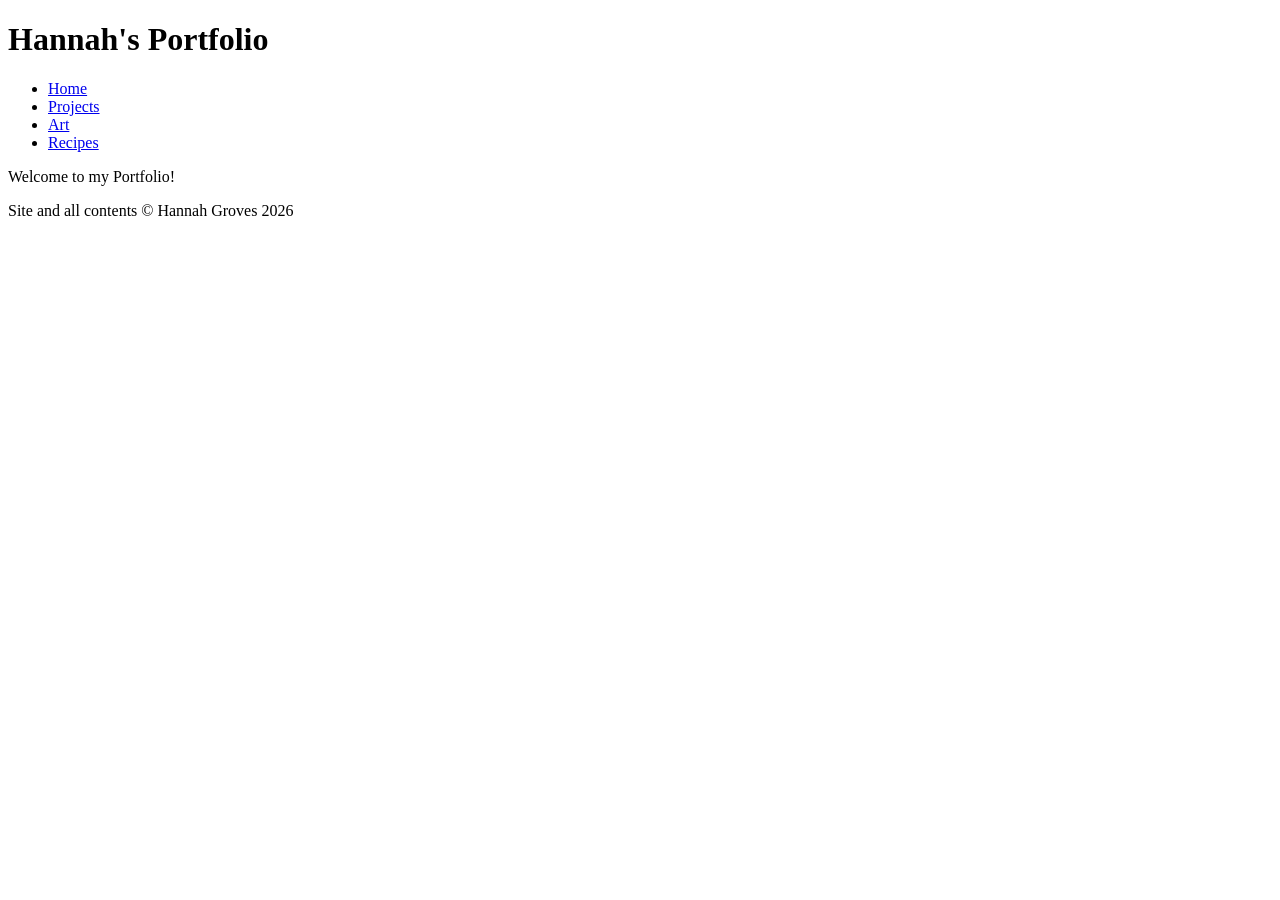
==== index.html @ c8d2fdd6 "html basics all content necessary for the code-along" ====
<!DOCTYPE html>
<html lang="en">
<head>
    <meta charset="UTF-8">
    <meta name="viewport" content="width=device-width, initial-scale=1.0">
    <title>Hannah's Portfolio</title>
</head>
<body>
    <header>
        <h1>Hannah's Portfolio</h1>
    </header>
    <nav>
        <ul>
            <li><a href="index.html">Home</a></li>
            <li><a href="projects.html">Projects</a></li>
            <li><a href="myart.html">Art</a></li>
            <li><a href="recipes.html">Recipes</a></li>
        </ul>
    </nav>
    <main>
        <p>Welcome to my Portfolio!</p>
    </main>
    <aside>

    </aside>
    <footer>
        <p>Site and all contents &copy; Hannah Groves 2026</p>
    </footer>
</body>
</html>
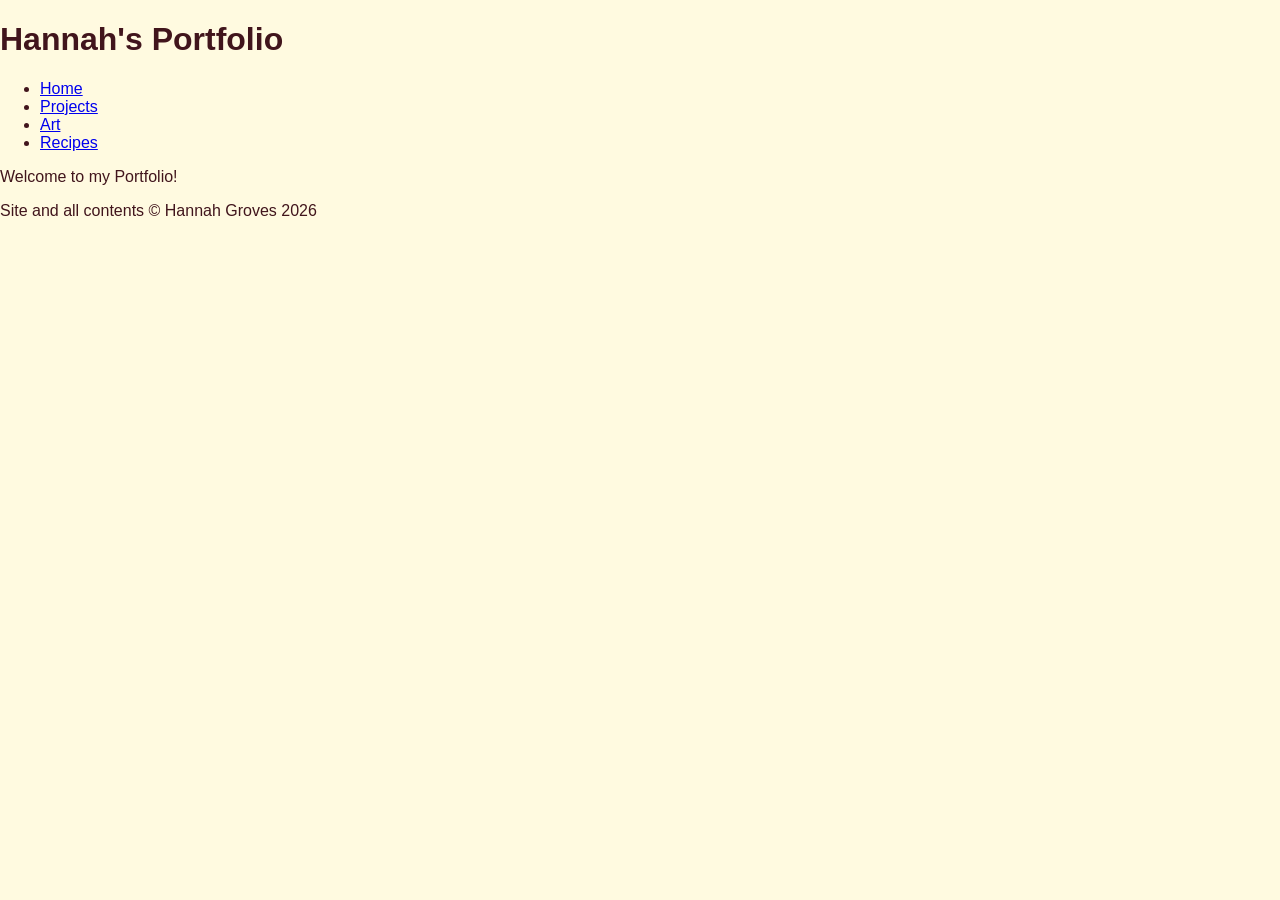
==== commit c53eebb6: "Start of CSS and Finished CA completed code-along" ====
--- a/index.html
+++ b/index.html
@@ -3,6 +3,7 @@
 <head>
     <meta charset="UTF-8">
     <meta name="viewport" content="width=device-width, initial-scale=1.0">
+    <link rel="stylesheet" href="styles.css">
     <title>Hannah's Portfolio</title>
 </head>
 <body>
--- a/styles.css
+++ b/styles.css
@@ -0,0 +1,16 @@
+/* CSS by Hannah Groves */
+/* Color palette
+#41151C
+#D3BBAF
+#FFFAE0
+#DFBED3
+#BEB37D
+*/
+
+body {
+    background-color: #FFFAE0;
+    font-family: 'Arial', sans-serif;
+    color: #41151C;
+    margin: 0;
+    padding: 0;
+}
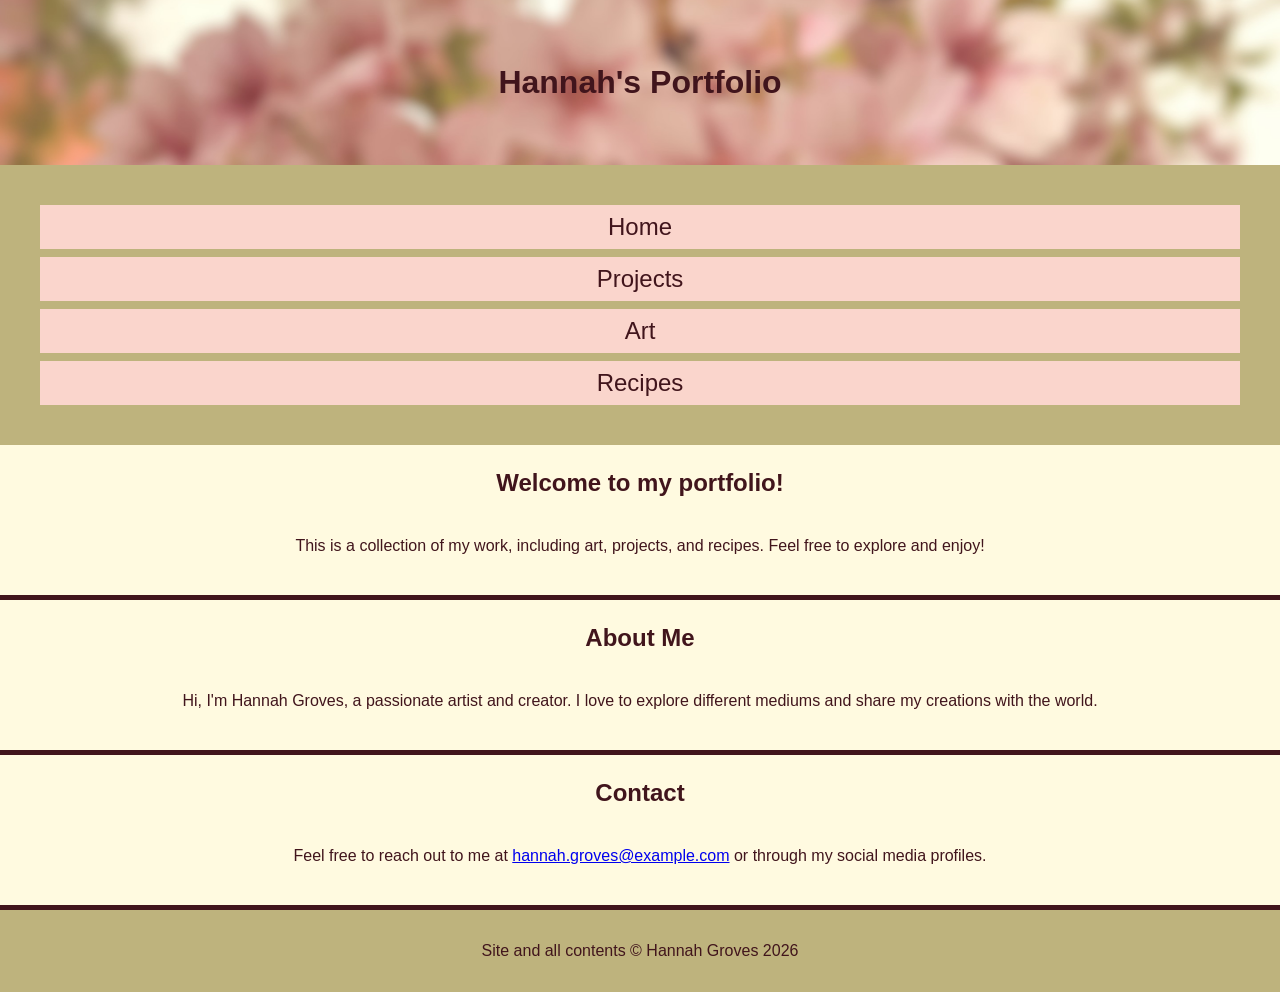
==== commit 35b65069: "Updated html and started css" ====
--- a/index.html
+++ b/index.html
@@ -19,7 +19,18 @@
         </ul>
     </nav>
     <main>
-        <p>Welcome to my Portfolio!</p>
+        <section>
+            <h2>Welcome to my portfolio!</h2>
+            <p>This is a collection of my work, including art, projects, and recipes. Feel free to explore and enjoy!</p>
+        </section>
+        <section>
+            <h2>About Me</h2>
+            <p>Hi, I'm Hannah Groves, a passionate artist and creator. I love to explore different mediums and share my creations with the world.</p>
+        </section>
+        <section>
+            <h2>Contact</h2>
+            <p>Feel free to reach out to me at <a href="#index">hannah.groves@example.com</a> or through my social media profiles.</p>
+        </section>
     </main>
     <aside>
 
--- a/styles.css
+++ b/styles.css
@@ -1,16 +1,64 @@
-/* CSS by Hannah Groves */
+/* CSS written by Hannah Groves*/
+/* GLOBAL STYLES (MOBILE FIRST)*/
 /* Color palette
 #41151C
 #D3BBAF
 #FFFAE0
-#DFBED3
+#fad5cc
 #BEB37D
 */
+
+* {
+    margin: 0;
+    padding: 0; 
+}
 
 body {
     background-color: #FFFAE0;
     font-family: 'Arial', sans-serif;
     color: #41151C;
-    margin: 0;
-    padding: 0;
-}+    text-align: center;
+}
+
+header {
+    background-image: url('assets/plum.jpg');
+    background-size: 100%;
+    background-position:center;
+    padding: 4rem;
+}
+
+nav, footer {
+    background-color: #BEB37D;
+    padding: 2rem;
+}
+
+nav ul {
+  list-style: none;
+  font-size: 1.5em;
+}
+
+nav a {
+  text-decoration: none;
+  color: #41151C;
+  background-color: #fad5cc;
+  width: auto;
+  display: block;
+  padding: 0.5rem;
+  margin: 0.5rem;
+}
+
+h2 {
+    padding: 0.5rem;
+  margin: 0.5rem;
+}
+
+section {
+    padding: 0.5rem;
+    border-bottom: 5px solid #41151C;
+}
+
+section p {
+    padding: 1rem;
+    margin: 1rem;
+}
+
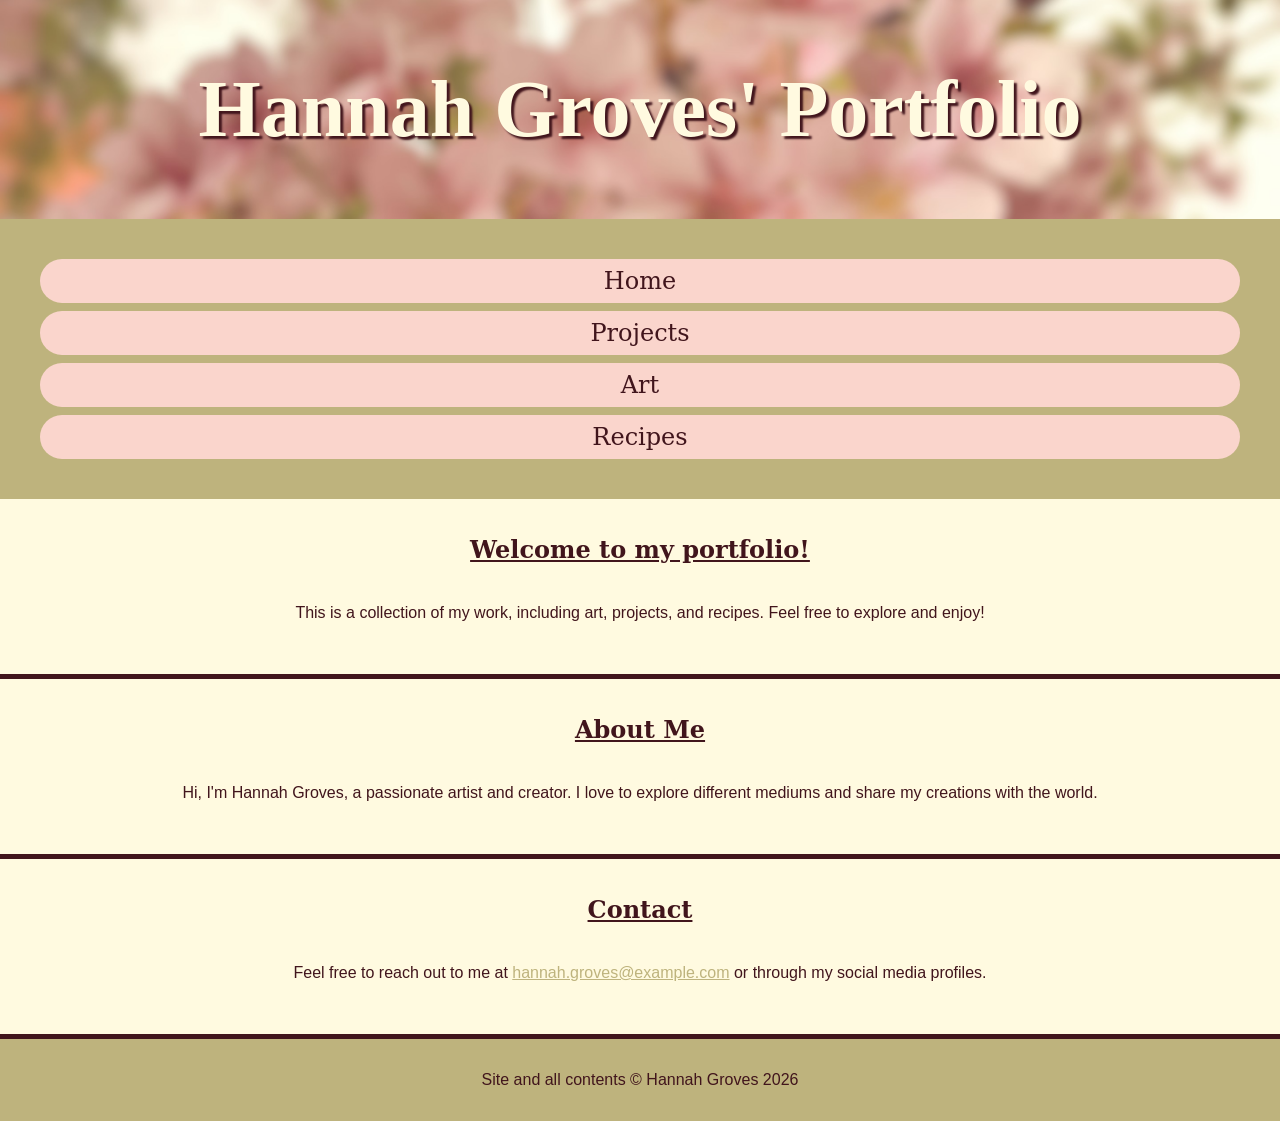
==== commit b8a90184: "Happy with mobile css and added alt text to all images" ====
--- a/index.html
+++ b/index.html
@@ -8,7 +8,7 @@
 </head>
 <body>
     <header>
-        <h1>Hannah's Portfolio</h1>
+        <h1>Hannah Groves' Portfolio</h1>
     </header>
     <nav>
         <ul>
--- a/styles.css
+++ b/styles.css
@@ -11,6 +11,12 @@
 * {
     margin: 0;
     padding: 0; 
+}
+
+@font-face {
+    font-family: 'Fayette'; 
+    src: url('assets/fayette.ttf'); 
+    /*learned adding fonts at https://stackoverflow.com/questions/12144000/using-custom-fonts-using-css*/
 }
 
 body {
@@ -27,6 +33,13 @@
     padding: 4rem;
 }
 
+h1{
+  font-size: 5em;
+  font-family: 'Fayette';
+  color: #FFFAE0;
+  text-shadow: 3px 3px 2px #41151C;
+}
+
 nav, footer {
     background-color: #BEB37D;
     padding: 2rem;
@@ -35,6 +48,7 @@
 nav ul {
   list-style: none;
   font-size: 1.5em;
+  font-family: 'serif';
 }
 
 nav a {
@@ -45,15 +59,24 @@
   display: block;
   padding: 0.5rem;
   margin: 0.5rem;
+  border-radius: 25px;
+  /*learned border radius at https://www.w3schools.com/css/css3_borders.asp*/
+}
+
+nav a:hover {
+  background-color: #41151C;
+  color: #fad5cc;
 }
 
 h2 {
-    padding: 0.5rem;
+  padding: 0.5rem;
   margin: 0.5rem;
+  text-decoration: underline;
+  font-family: 'serif';
 }
 
 section {
-    padding: 0.5rem;
+    padding: 1.25rem;
     border-bottom: 5px solid #41151C;
 }
 
@@ -62,3 +85,22 @@
     margin: 1rem;
 }
 
+p a {
+    color: #BEB37D;
+    text-decoration: underline;
+}
+
+p a:hover {
+    color: #D3BBAF;
+    text-decoration: none;
+}
+
+img, video {
+    max-width: 100%;
+    height: auto;
+    border-radius: 25px;
+    border: 5px solid #41151C;
+    padding: .5rem;
+    margin: .5rem;
+}
+
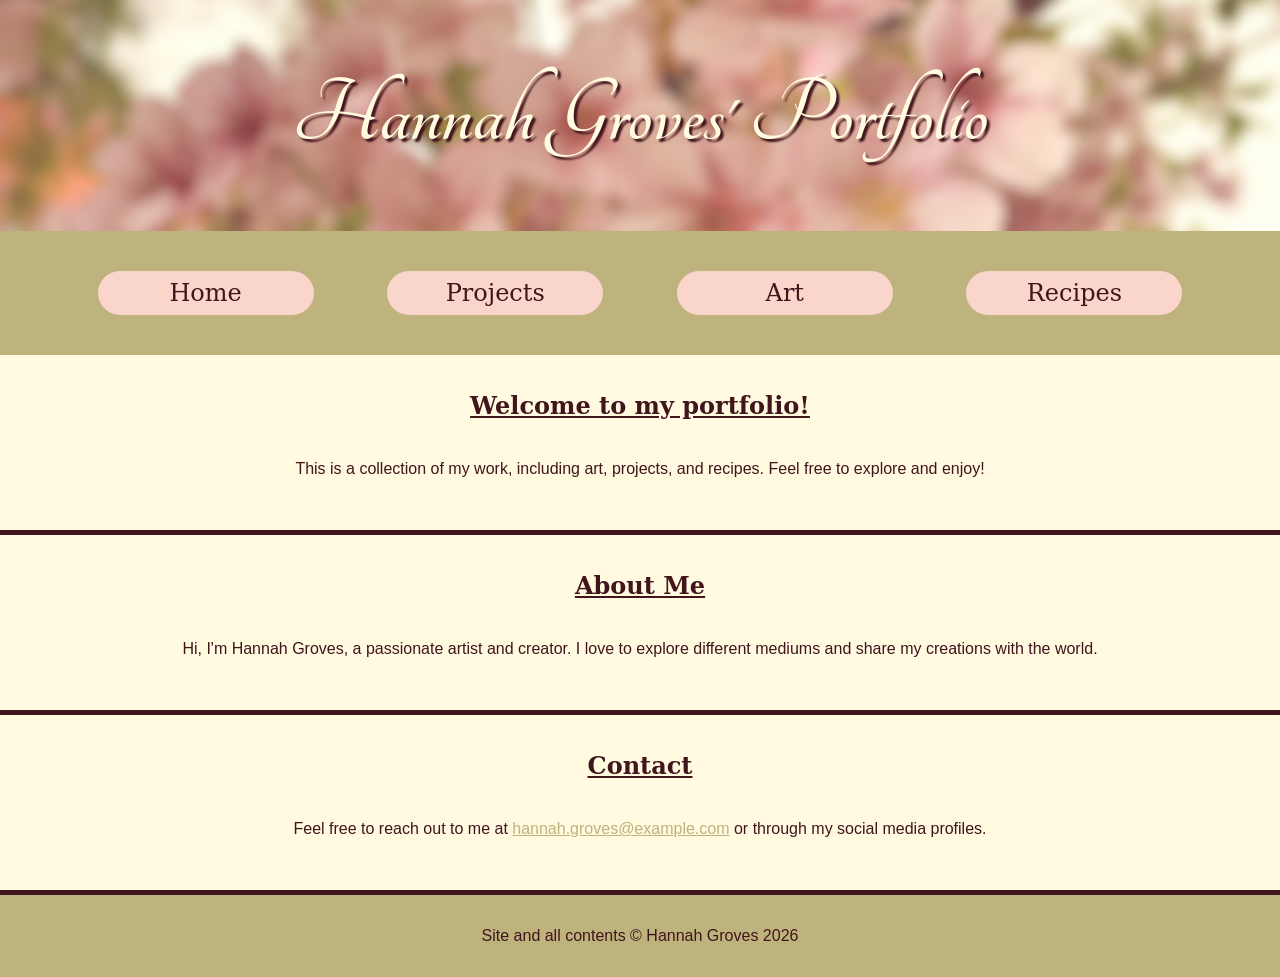
==== commit 8be315af: "Fixed font not appearing" ====
--- a/index.html
+++ b/index.html
@@ -4,6 +4,9 @@
     <meta charset="UTF-8">
     <meta name="viewport" content="width=device-width, initial-scale=1.0">
     <link rel="stylesheet" href="styles.css">
+    <link rel="preconnect" href="https://fonts.googleapis.com">
+    <link rel="preconnect" href="https://fonts.gstatic.com" crossorigin>
+    <link href="https://fonts.googleapis.com/css2?family=Tangerine:wght@400;700&display=swap" rel="stylesheet">
     <title>Hannah's Portfolio</title>
 </head>
 <body>
--- a/styles.css
+++ b/styles.css
@@ -13,13 +13,22 @@
     padding: 0; 
 }
 
-@font-face {
-    font-family: 'Fayette'; 
-    src: url('assets/fayette.ttf'); 
-    /*learned adding fonts at https://stackoverflow.com/questions/12144000/using-custom-fonts-using-css*/
+.tangerine-regular {
+  font-family: "Tangerine", cursive;
+  font-weight: 400;
+  font-style: normal;
 }
 
+.tangerine-bold {
+  font-family: "Tangerine", cursive;
+  font-weight: 700;
+  font-style: normal;
+}
+    /*learned adding fonts at https://stackoverflow.com/questions/12144000/using-custom-fonts-using-css*/
+
+
 body {
+    display: grid;
     background-color: #FFFAE0;
     font-family: 'Arial', sans-serif;
     color: #41151C;
@@ -34,8 +43,8 @@
 }
 
 h1{
-  font-size: 5em;
-  font-family: 'Fayette';
+  font-size: 6em;
+  font-family: 'Tangerine', cursive;
   color: #FFFAE0;
   text-shadow: 3px 3px 2px #41151C;
 }
@@ -69,6 +78,7 @@
 }
 
 h2 {
+    font-size: 1.5em;
   padding: 0.5rem;
   margin: 0.5rem;
   text-decoration: underline;
@@ -104,3 +114,36 @@
     margin: .5rem;
 }
 
+
+
+@media screen and (min-width: 1000px) {
+    body {
+        display: flex;
+        flex-direction: column;
+    }
+
+    nav ul {
+        display: flex;
+        justify-content: space-evenly;
+    }
+
+    nav a {
+        width: 200px;
+    }
+
+    header, nav, footer {
+        grid-column: 1/3;
+        text-align: center;
+    }
+
+    .card-row {
+        display: flex;
+        justify-content: space-evenly;
+        gap: 1rem;
+        flex-wrap: wrap;
+    }
+
+    .card-row > section {
+         flex: 1 1rem;
+    }
+}
